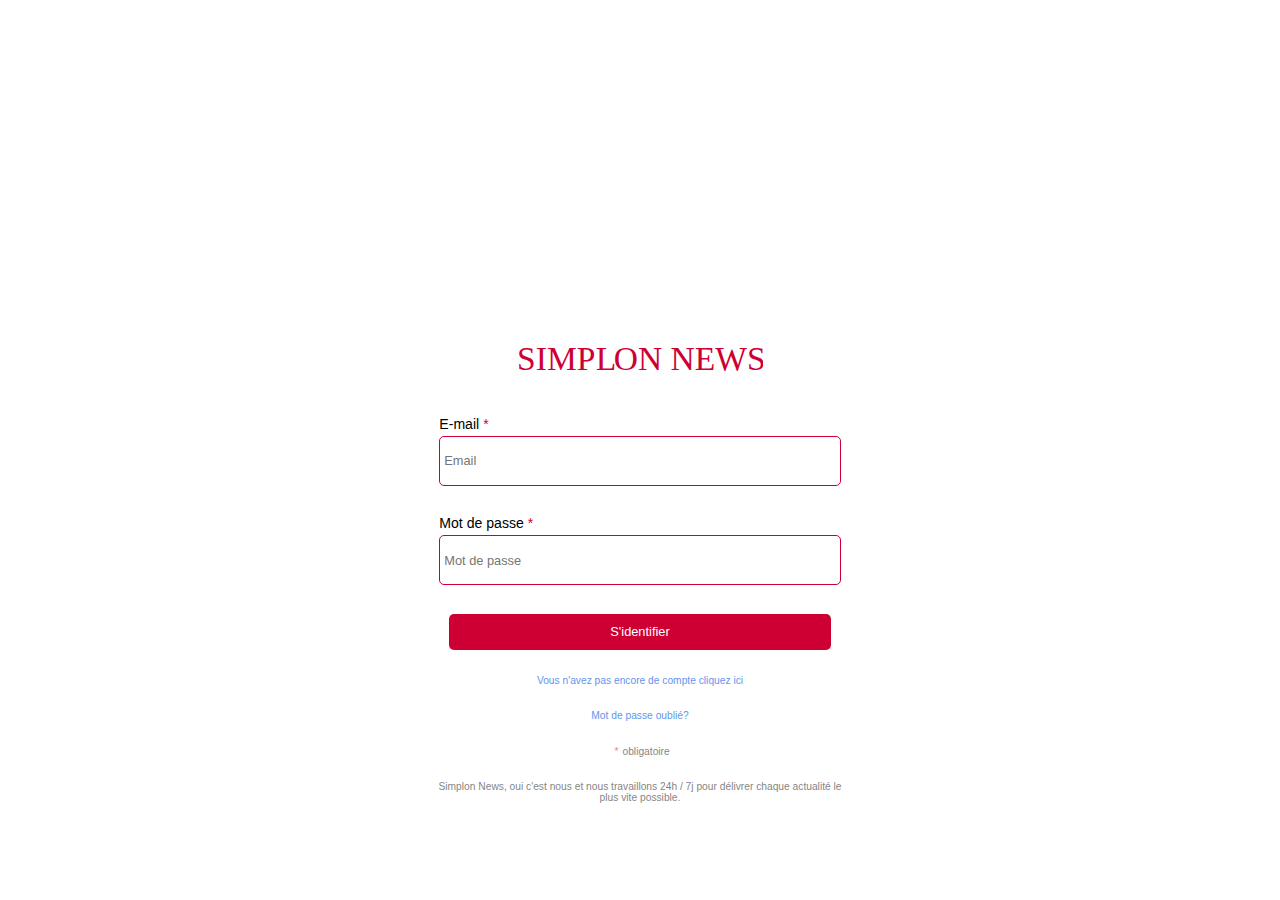
==== index.html @ c379d891 "Project Finished 😍" ====
<!DOCTYPE html>
<html lang="en">

<head>
    <meta charset="UTF-8">
    <meta http-equiv="X-UA-Compatible" content="IE=edge">
    <meta name="viewport" content="width=device-width, initial-scale=1.0">
    <title>Simplon News</title>
    <link rel="stylesheet" href="css/index.css">
    <link rel="stylesheet" href="css/main.css">
    <link rel="shortcut icon" href="./assets/images/logosim.svg" type="image/x-icon">
</head>

<body>
    <header></header>
    <main>
    <section class="loginsection">
        <img src="assets/images/SIMPLONNEWS.svg" alt="logo">
        <form action="" method="get">
            <div>
                <label for="email" E-mail>E-mail<span class="redstar">*</span></label>
                <input class="input" type="email" name="email" id="email" placeholder="Email">
            </div>
            <div>
                <label for="Password">Mot de passe<span class="redstar">*</span></label>
                <input class="input" type="password" name="Password" id="password" placeholder="Mot de passe">
            </div>
            <div>
                <input type="button" value="S'identifier" class="buttons" id="loginbutton">
            </div>

            <a href="creation.html">Vous n'avez pas encore de compte cliquez ici</a>
            <a href="">Mot de passe oublié?</a>
            <P><span class="redstar">*</span>obligatoire</P>
            <P>Simplon News, oui c'est nous et nous travaillons 24h / 7j pour délivrer chaque actualité le plus vite possible.</P>
        </form>
    </section>
</main>
<script src="js/index.js"></script>
</body>

</html>
---- css/index.css ----
header {
    height: 25vh;
    width: 100%;
    background: linear-gradient(rgba(255, 255, 255, 0), rgb(255, 255, 255)),
    url(../assets/images/foot\ red.jpg) bottom center no-repeat;
    background-size: 100%;
}

.loginsection {
    width: 90%;
    margin: 0 auto;
    padding: 1%;
    display: flex;
    flex-direction: column;
}


.loginsection img {
    width: 50%;
    margin: 5% auto;
}

.loginsection form {
    width: 80%;
    margin: 0 auto;
    padding: 1%;
    display: flex;
    flex-direction: column;
}

.loginsection form div {
    margin: 4% 0%;
    padding: 1%;
    display: flex;
    flex-direction: column;
}

.loginsection form div .input {
    border-radius: 5px;
    height: 30px;
    padding: 1%;
    margin-top: 1%;
    border: 1px solid var(--red);
}



.buttons {
    height: 35px;
    border: none;
    background: var(--red);
    color: var(--white);
    width: 100%;
    margin: 0%;
}


.buttons:hover{
   opacity: 0.8;
   cursor:pointer;
}

.black {
    background-color: var(--black);
    border: none;
}




.loginsection a {
    text-decoration: none;
    color: cornflowerblue;
    text-align: center;
    margin: 3% 0%;
}

.loginsection p {
    color: var(--black);
    text-align: center;
    margin: 3% 0%;
    opacity: 0.5;
}

@media screen and (min-width: 1200px) {

    main {
        width: 80%;
        margin: 0 auto;
    }

    header{
        height: 35vh;
    }

    .loginsection {
        width: 80%;
        font-size: 1.1vw;
        
    }


    .loginsection img {
        width: 30%;
        margin: 2% auto;
       
    }

    .loginsection form {
        width: 50%;
        margin: 0% auto;
        display: flex;
        flex-wrap: wrap;
    }

    .loginsection form div {
        margin: 2% 0%;
        padding: 1%;
    }

    .loginsection form div .input {
        font-size: 1vw;
        height: 50px;
        margin: 1% 0%;
    }

    .buttons{
        height: 50px;
        font-size: 1vw;
        padding: 0%;
        width: 50%;
    }

    .loginsection p {
       font-size: 0.8vw;
    }

    .loginsection a {
        font-size: 0.8vw;
     }

}
---- css/main.css ----
@font-face {
    font-family: 'Mulish', sans-serif;
    src: url("../assets/fonts/Mulish-Italic-VariableFont_wght.ttf") format("ttf");
}

* {
    font-family: 'Mulish', sans-serif;
}

body {
    margin: 0;
    height: 100%;
    width: 100%;
    padding: 0;
}

:root {
    --red: #CE0033;
    --black: black;
    --white: white;
}

.redstar{
color: var(--red);
margin: 0 1%;
}
nav {
    background-color: var(--white);
    height: 5vh;
    display: flex;
    align-items: center;
    justify-content: space-between;
    padding: 1%;
    position: fixed;
    width: 100%;
    top: 0;
}

nav img {
    height: 20px;
    margin: 0% 2%;
}

nav a {
    text-decoration: none;
    margin: 0% 3%;
    font-weight: 600;
    color: var(--red);

}

nav div {
    width: 10%;
}

nav .navigation {
    display: flex;
    flex-direction: column;
    position: absolute;
    top: 40px;
    left: 0px;
    margin: 0 auto;
    background-color: white;
    width: 100%;
    height: 100vh;
    text-align: center;
    padding-top: 50%;
}

nav .navigationhidden {
    display: none;
    flex-direction: column;
    position: absolute;
    top: 40px;
    left: 0px;
    margin: 0 auto;
    background-color: white;
    width: 100%;
    height: 100vh;
    text-align: center;
    padding-top: 50%;
}

nav .navigationphone{
    display: none;
}




nav div .barbuton {
    display: block;
    color: var(--red);
}


footer {
    background-color: whitesmoke;
    box-sizing: border-box;
    width: 100%;
    padding: 5% 4%;
    display: flex;
    flex-direction: column;
    align-items: center;
  }

   footer  .footer-right{
    margin: 0 auto;
    display: flex;
    justify-content: space-between;
    align-items: center;
    width: 60%;
  }
  
  footer .footer-right a {
    font-size: 26px;
    color: var(--red);
    transition:all .25s;
    margin: 0 5%;
  }

  /*  Footer links */ 
  footer p{
      text-align: center;
      color: var(--red);
  }
  footer div.footer-links {
    font-size: 18px;
    font-weight: bold;
    margin: 0 auto;
    display: flex;
    justify-content: space-between;
    width: 300px;
  }

  footer div.footer-links a {
    text-decoration: none;
    transition: ease .25s;
    color: #005bd3;
    margin: 0 5%;
  }


  .buttons {
    height: 35px;
    border: none;
    background: var(--red);
    color: var(--white);
    padding: 0;
    width: 95%;
    margin: 0% auto;
    text-align: center;
    height: 4vh;
    border-radius: 5px;
}


.buttons:hover{
   opacity: 0.8;
   cursor:pointer;
}

 a{
    text-decoration: none;
}


@media screen and (min-width: 1200px) {

    nav {
        background-color: var(--white);
        height: 5vh;
        display: flex;
        align-items: center;
        justify-content: space-between;
        padding: 1%;
        position: fixed;
        width: 100%;
        top: 0;
    }

    nav img {
        height: 30px;
    }

    nav a {
        text-decoration: none;
        font-size: 1vw;
        margin: 0% 5%;
        font-weight: 600;
        color: var(--red);

    }


    nav div .barbuton {
        display: none;
    }

    nav div a {
        display: block;
    }

    nav .navigation {
        display: none;
    }

    nav .navigationphone{
        width: 15%;
        display: flex;
    }

    footer {
        flex-direction: row;
        align-items: center;
        justify-content: space-around;
      }

   footer p{
        margin: 0 10%;
  
    }

    
   footer  .footer-right{

    width: 20%;
  }


}
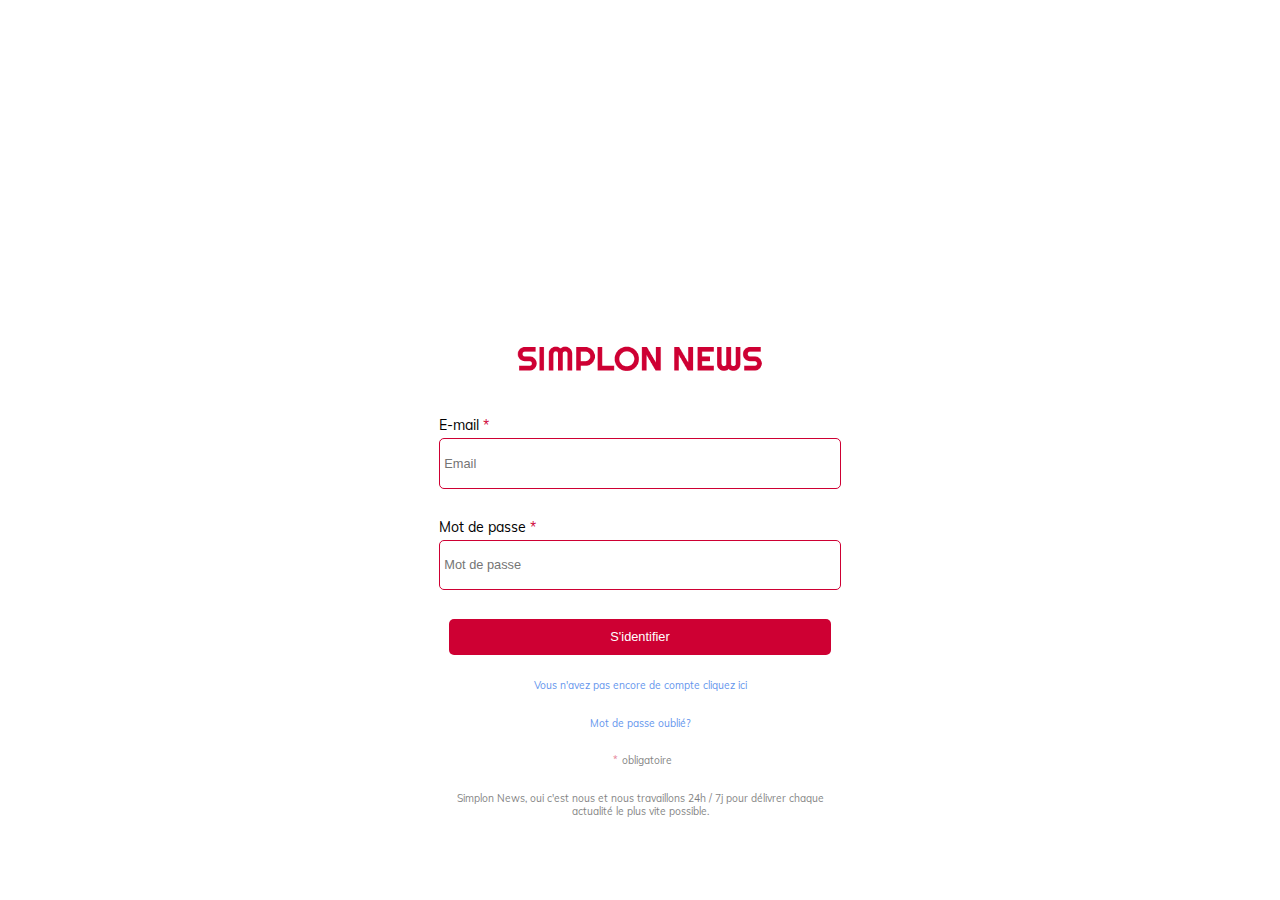
==== commit 584e3563: "pro" ====
--- a/index.html
+++ b/index.html
@@ -9,13 +9,20 @@
     <link rel="stylesheet" href="css/index.css">
     <link rel="stylesheet" href="css/main.css">
     <link rel="shortcut icon" href="./assets/images/logosim.svg" type="image/x-icon">
+    <link rel="stylesheet" href="https://cdnjs.cloudflare.com/ajax/libs/font-awesome/5.15.2/css/all.min.css" integrity="sha512-HK5fgLBL+xu6dm/Ii3z4xhlSUyZgTT9tuc/hSrtw6uzJOvgRr2a9jyxxT1ely+B+xFAmJKVSTbpM/CuL7qxO8w==" crossorigin="anonymous" />
 </head>
 
 <body>
     <header></header>
+    
+    <div class="errormessgage">
+        <i class="fas fa-times-circle"></i>
+        <p class="errorme"></p>
+    </div>
+    
     <main>
     <section class="loginsection">
-        <img src="assets/images/SIMPLONNEWS.svg" alt="logo">
+        <img src="assets/images/SIMPLONNEWS.png" alt="logo">
         <form action="" method="get">
             <div>
                 <label for="email" E-mail>E-mail<span class="redstar">*</span></label>
--- a/css/main.css
+++ b/css/main.css
@@ -1,13 +1,17 @@
 @font-face {
+    font-family: "Mulish";
+    src: url("../assets/fonts/Mulish-VariableFont_wght.ttf") format("truetype"),
+         url("../assets/fonts/Mulish-Italic-VariableFont_wght.ttf") format("ttf");
+  }
+/* @import url('https://fonts.googleapis.com/css2?family=Mulish:ital,wght@0,200;0,300;0,400;0,500;0,600;0,700;0,800;0,900;1,200;1,300;1,400;1,500;1,600;1,700;1,800;1,900&display=swap'); */ */
+
+* {
+    font-family: 'Mulish';
+}
+
+
+body {
     font-family: 'Mulish', sans-serif;
-    src: url("../assets/fonts/Mulish-Italic-VariableFont_wght.ttf") format("ttf");
-}
-
-* {
-    font-family: 'Mulish', sans-serif;
-}
-
-body {
     margin: 0;
     height: 100%;
     width: 100%;
@@ -24,6 +28,67 @@
 color: var(--red);
 margin: 0 1%;
 }
+
+.errormessgage{
+    display: none;
+    background-color: var(--white);
+    color: var(--white);
+    margin: 3%;
+    z-index: 5;
+    position: fixed;
+    top: 0;
+    right: 0;
+    width: 80%;
+    height: auto;
+    padding: 1%;
+    border-radius: 5px;
+    border: 1px solid #ce00343f;
+}
+
+.errormessgage i{
+    margin: 1%;
+    color: var(--red);
+    float: right;
+ }
+ 
+ .errormessgage p{
+     color: var(--red);
+     text-align: center;
+     font-family: 'Mulish', sans-serif;
+     padding: 1% 0.1%;
+     border-left: 3px solid var(--red);
+  }
+ 
+
+.greenmessage{
+    display: none;
+    background-color: var(--white);
+    margin: 3%;
+    z-index: 5;
+    position: fixed;
+    top: 0;
+    right: 0;
+    width: 80%;
+    height: auto;
+    padding: 1%;
+    border-radius: 5px;
+    border: 1px solid #00ff40;
+}
+
+.greenmessage i{
+    color: #00ff40;
+    float: right;
+ }
+ 
+ .greenmessage p{
+     color: #00ff40;
+     text-align: center;
+     padding: 1% 0.1%;
+     border-left: 3px solid #00ff40;
+  }
+
+
+
 nav {
     background-color: var(--white);
     height: 5vh;
@@ -123,6 +188,7 @@
   footer p{
       text-align: center;
       color: var(--red);
+      
   }
   footer div.footer-links {
     font-size: 18px;
@@ -167,6 +233,14 @@
 
 @media screen and (min-width: 1200px) {
 
+    .errormessgage{
+        width: 30%;
+    }
+
+    .greenmessage{
+        width: 30%;
+
+    }
     nav {
         background-color: var(--white);
         height: 5vh;
